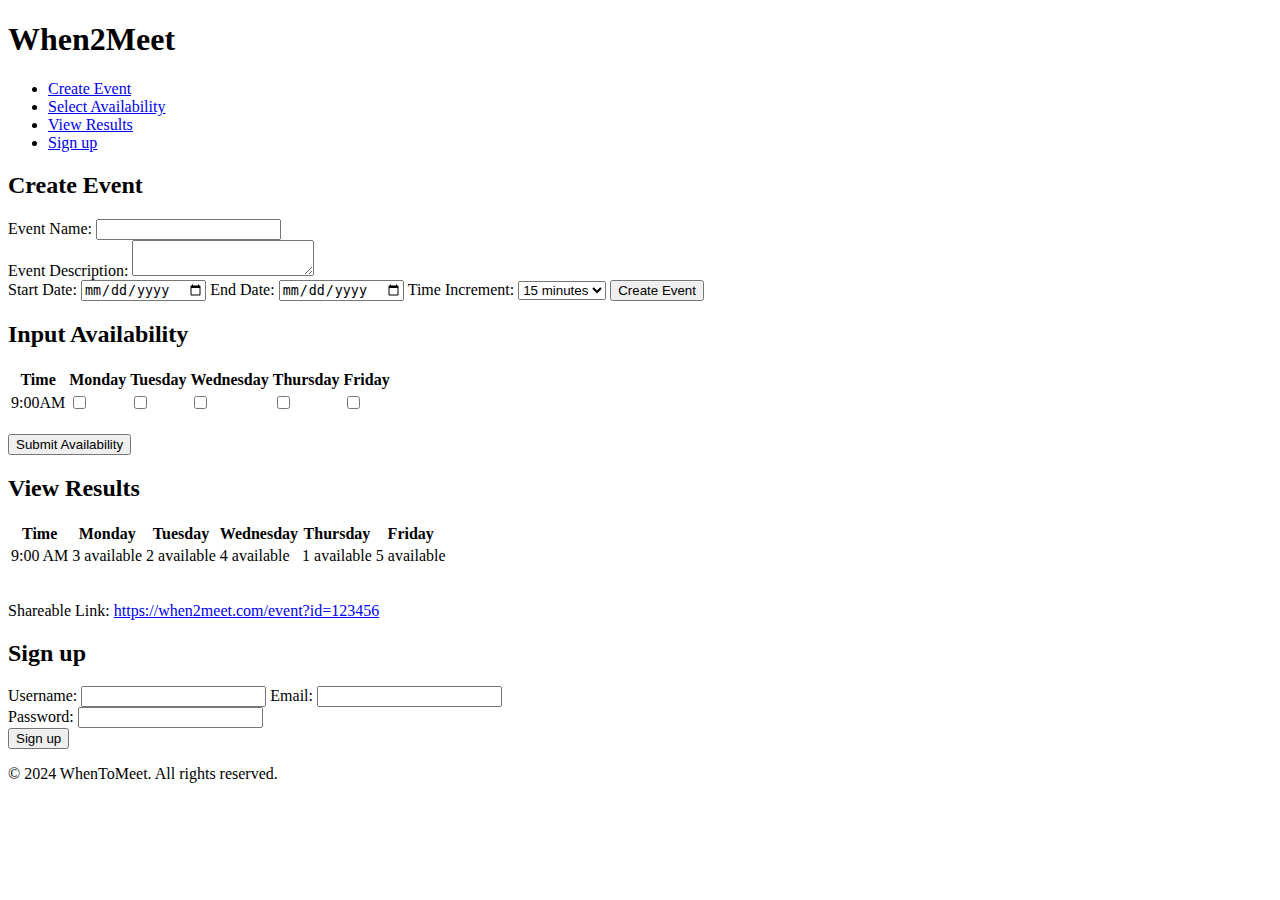
==== index.html @ 1fbf8548 "changed the name from index2 to index" ====
<!DOCTYPE html>
<html lang="en">
<head>
    <meta charset="UTF-8">
    <meta name="viewport" content="width=device-width, initial-scale=1.0">
    <title>Turki Naif Alghamdi / 2136442</title>
</head>
<body>
    <div class="container">
    <h1>When2Meet</h1>
    <ul>
        <li><a href="#">Create Event</a></li>
        <li><a href="#">Select Availability</a></li>
        <li><a href="#">View Results</a></li>
        <li><a href="#">Sign up</a></li>
    </ul>

    <h2>Create Event</h2>
    <form>
        <label for="eventName">Event Name:</label>
        <input id="eventName" name="eventName" type="text">
        <br>
        <label for="eventDescription">Event Description:</label>
        
        <textarea id="eventDescription" name="eventDescription"></textarea>
        <br>
        <label for="startDate">Start Date:</label>
        <input type="date" id="startDate" name="startDate">
        <label for="endDate">End Date:</label>
        <input type="date" id="endDate" name="endDate">
        <label for="timeIncrement">Time Increment:</label>
        <select id="timeIncrement" name="timeIncrement">
            <option value="15">15 minutes</option>
            <option value="30">30 minutes</option>
            <option value="60">1 hour</option>
        </select>
        <button type="submit">Create Event</button>
    </form>

    <h2>Input Availability</h2>
    <form>
        <table>
            <tr>
                <th>Time</th>
                <th>Monday</th>
                <th>Tuesday</th>
                <th>Wednesday</th>
                <th>Thursday</th>
                <th>Friday</th>
            </tr>
            <tr>
                <td>9:00AM</td>
                <td><input type="checkbox" name="days" value="Monday"></td>
                <td><input type="checkbox" name="days" value="Tuesday"></td>
                <td><input type="checkbox" name="days" value="Wednesday"></td>
                <td><input type="checkbox" name="days" value="Thursday"></td>
                <td><input type="checkbox" name="days" value="Friday"></td>
            </tr>
        </table>
        <br>
        <button type="submit">Submit Availability</button>
    </form>

    <h2>View Results</h2>
    <form>
        <table>
            <tr>
                <th>Time</th>
                <th>Monday</th>
                <th>Tuesday</th>
                <th>Wednesday</th>
                <th>Thursday</th>
                <th>Friday</th>
            </tr>
            <tr>
                <td>9:00 AM</td>
                <td>3 available</td>
                <td>2 available</td>
                <td>4 available</td>
                <td>1 available</td>
                <td>5 available</td>
            </tr>
        </table>
        <br>
        <p>Shareable Link: <a href="#">https://when2meet.com/event?id=123456</a></p>
    </form>

    <h2>Sign up</h2>
    <form>
        <label for="username">Username:</label>
        <input id="username" name="username" type="text">
        <label for="email">Email:</label>
        <input id="email" name="email" type="email">
        <br>
        <label for="password">Password:</label>
        <input id="password" name="password" type="password">
        <br>
        <button type="submit">Sign up</button>
    </form>

    <footer>
        <p>&copy; 2024 WhenToMeet. All rights reserved.</p>
    </footer>
</div>
</body>
</html>
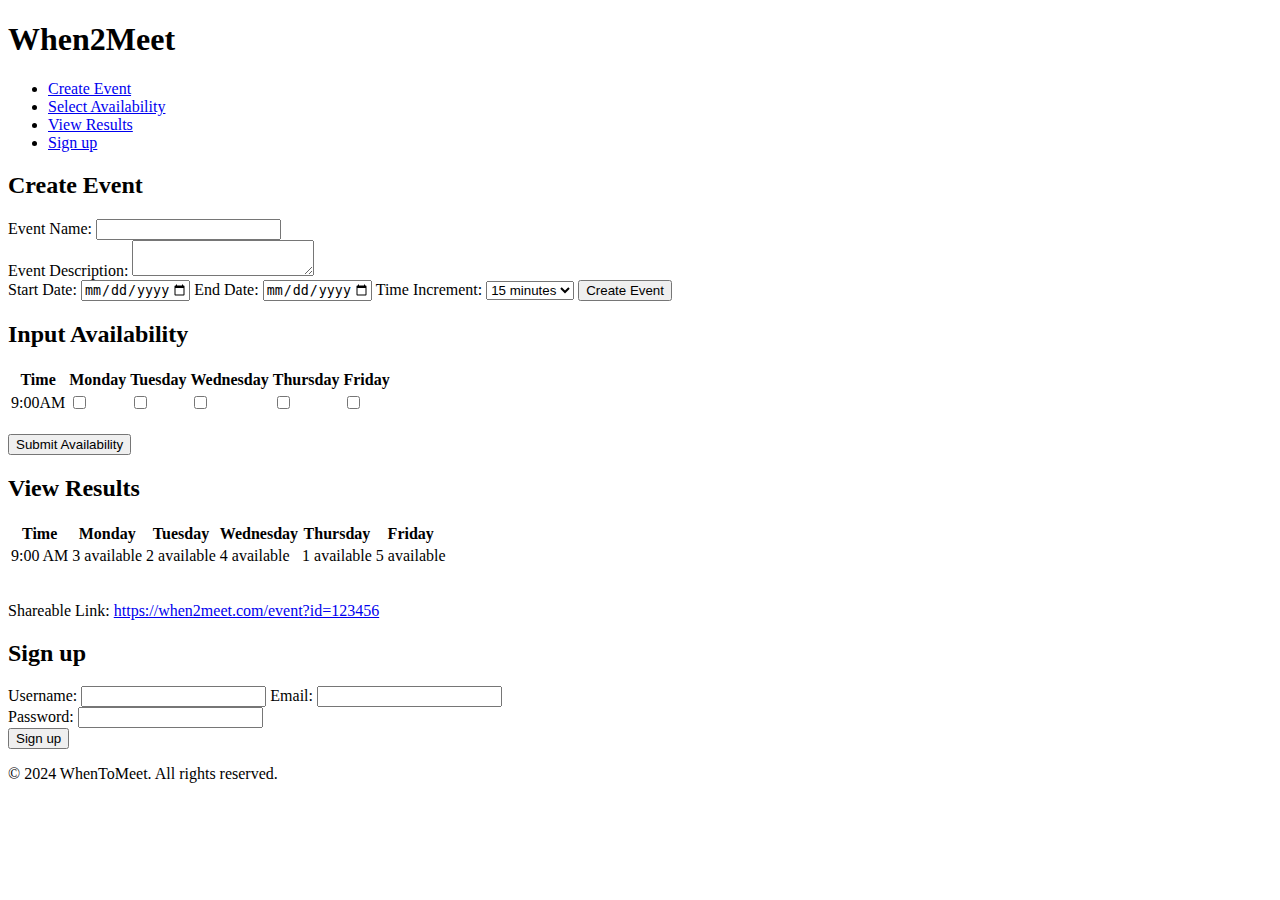
==== commit 985ebafc: "s" ====
--- a/index.html
+++ b/index.html
@@ -6,7 +6,6 @@
     <title>Turki Naif Alghamdi / 2136442</title>
 </head>
 <body>
-    <div class="container">
     <h1>When2Meet</h1>
     <ul>
         <li><a href="#">Create Event</a></li>
@@ -25,9 +24,9 @@
         <textarea id="eventDescription" name="eventDescription"></textarea>
         <br>
         <label for="startDate">Start Date:</label>
-        <input type="date" id="startDate" name="startDate">
+        <input type="date" id="startDate" name="startDate" min="2024-09-02" max="2025-09-02">
         <label for="endDate">End Date:</label>
-        <input type="date" id="endDate" name="endDate">
+        <input type="date" id="endDate" name="endDate" min="2024-09-02" max="2025-09-02">
         <label for="timeIncrement">Time Increment:</label>
         <select id="timeIncrement" name="timeIncrement">
             <option value="15">15 minutes</option>
@@ -101,6 +100,6 @@
     <footer>
         <p>&copy; 2024 WhenToMeet. All rights reserved.</p>
     </footer>
-</div>
+
 </body>
 </html>
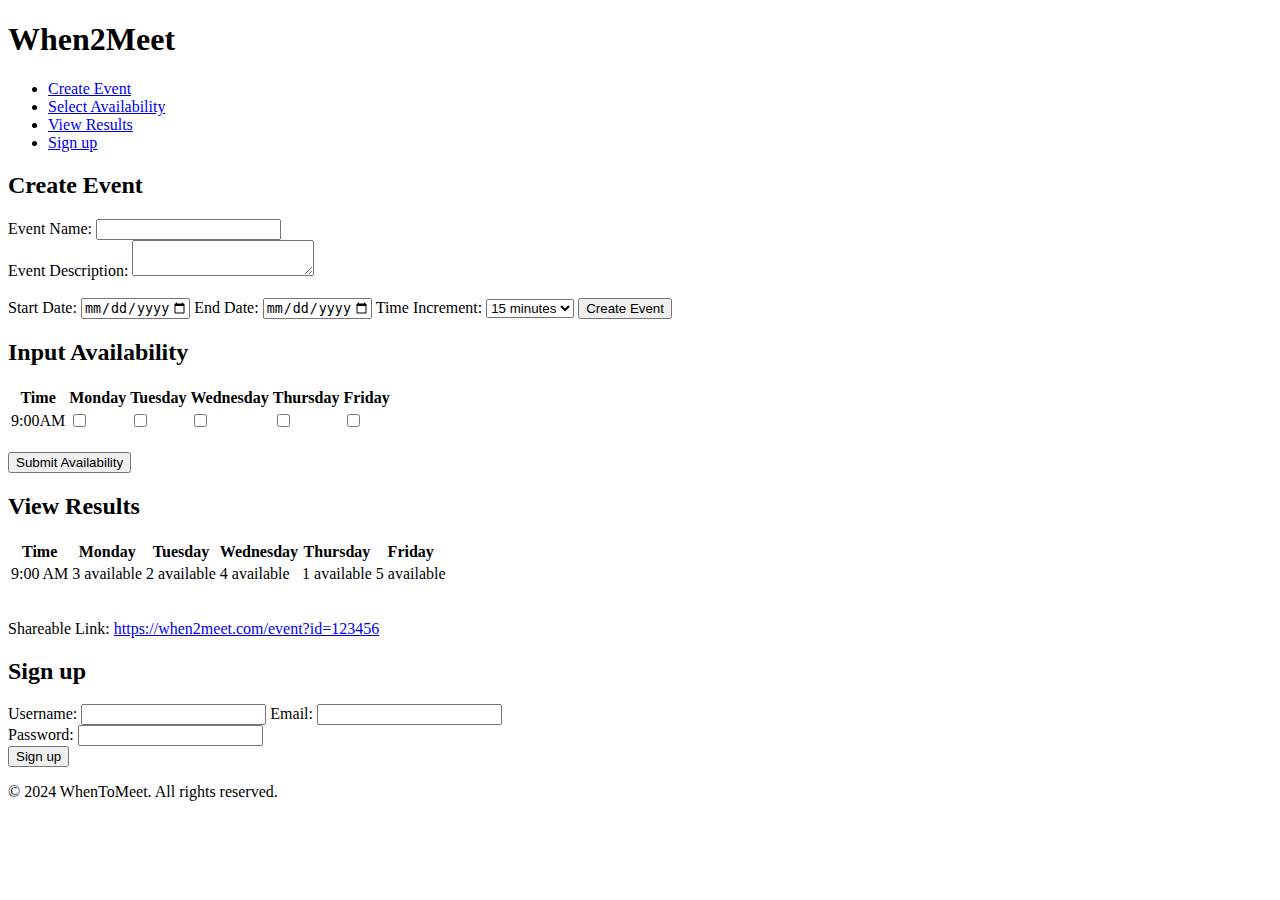
==== commit a6ecdf56: "incase" ====
--- a/index.html
+++ b/index.html
@@ -22,6 +22,7 @@
         <label for="eventDescription">Event Description:</label>
         
         <textarea id="eventDescription" name="eventDescription"></textarea>
+        <br>
         <br>
         <label for="startDate">Start Date:</label>
         <input type="date" id="startDate" name="startDate" min="2024-09-02" max="2025-09-02">
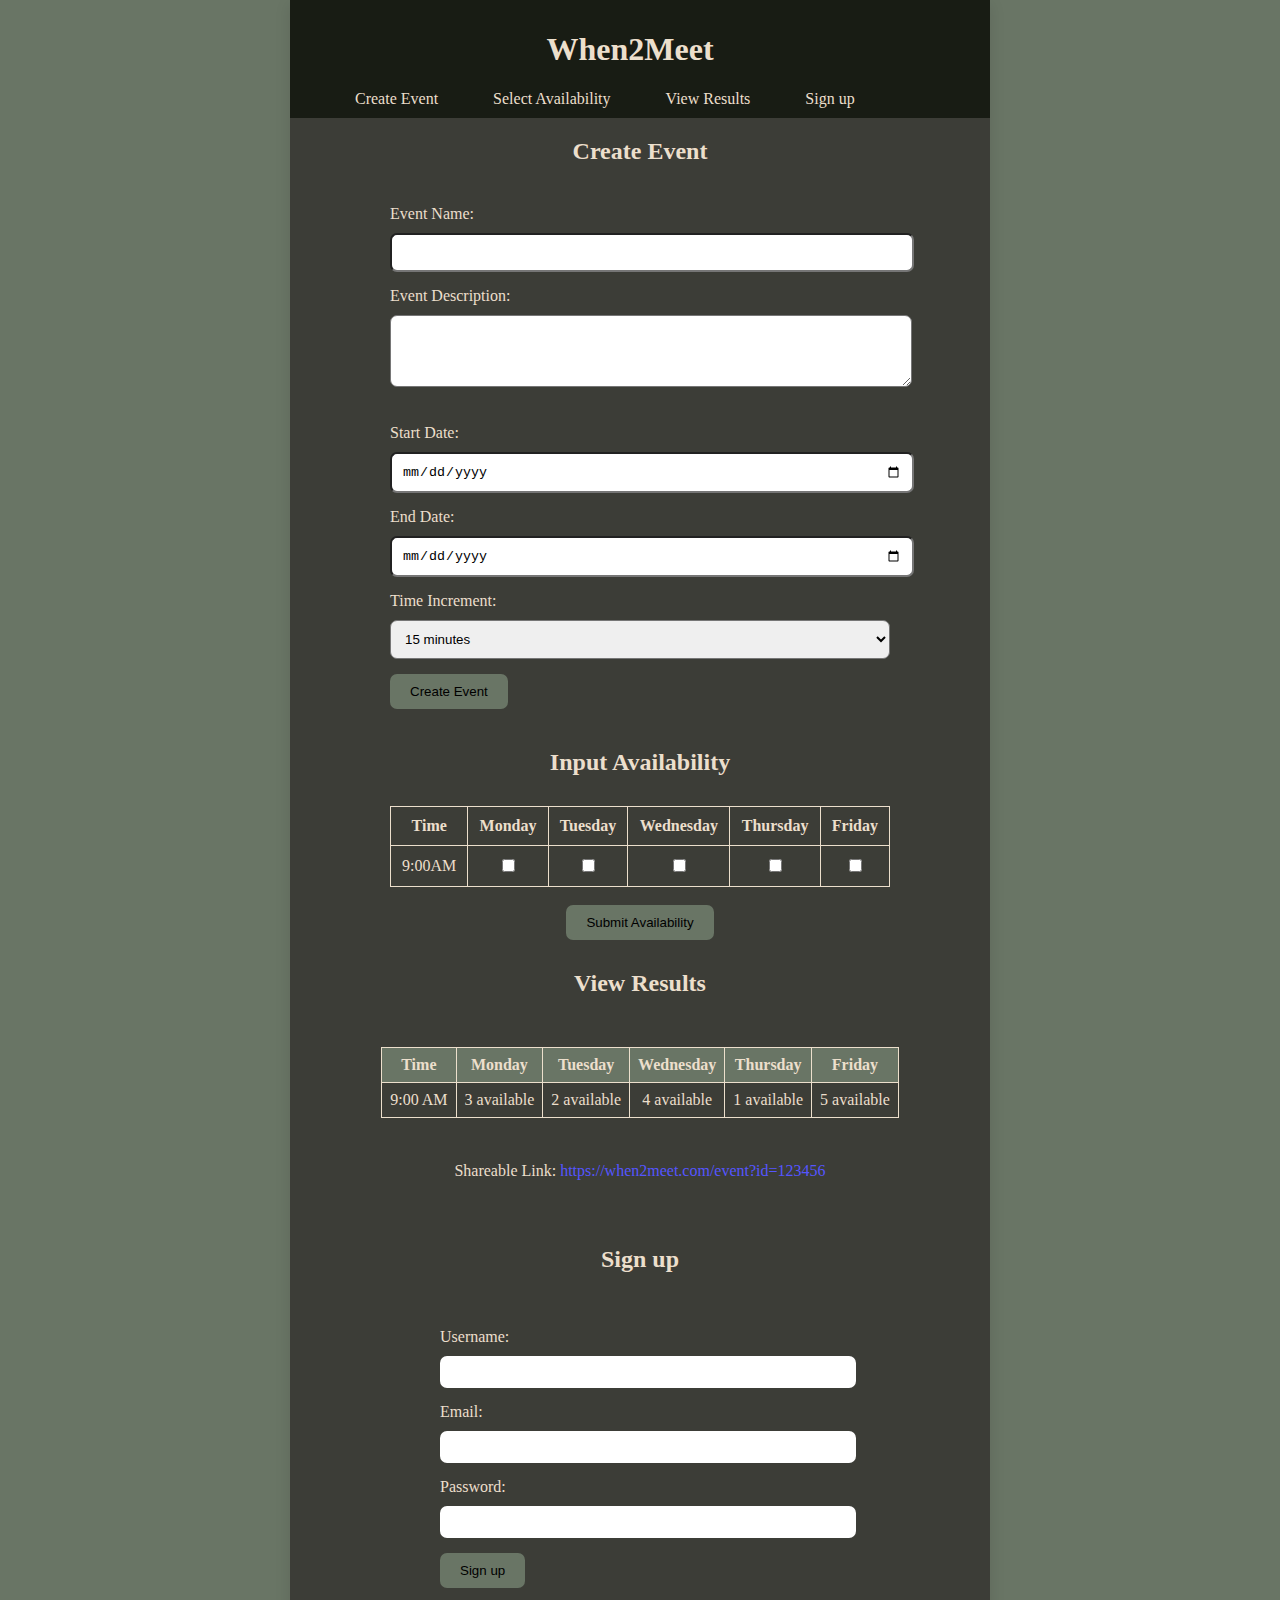
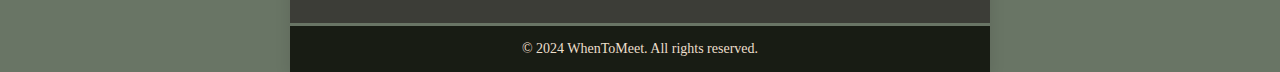
==== commit ec504a6b: "styled index.html" ====
--- a/index.html
+++ b/index.html
@@ -3,19 +3,22 @@
 <head>
     <meta charset="UTF-8">
     <meta name="viewport" content="width=device-width, initial-scale=1.0">
+    <link rel="stylesheet" href="styles.css">
     <title>Turki Naif Alghamdi / 2136442</title>
 </head>
 <body>
-    <h1>When2Meet</h1>
-    <ul>
-        <li><a href="#">Create Event</a></li>
-        <li><a href="#">Select Availability</a></li>
-        <li><a href="#">View Results</a></li>
-        <li><a href="#">Sign up</a></li>
-    </ul>
+    <nav id="navBar">
+        <h1>When2Meet</h1>
+        <ul>
+            <li><a href="#">Create Event</a></li>
+            <li><a href="#">Select Availability</a></li>
+            <li><a href="#">View Results</a></li>
+            <li><a href="#">Sign up</a></li>
+        </ul>
+    </nav>
 
     <h2>Create Event</h2>
-    <form>
+    <form id="theForm">
         <label for="eventName">Event Name:</label>
         <input id="eventName" name="eventName" type="text">
         <br>
@@ -38,7 +41,7 @@
     </form>
 
     <h2>Input Availability</h2>
-    <form>
+    <form id="theForm2">
         <table>
             <tr>
                 <th>Time</th>
@@ -62,7 +65,7 @@
     </form>
 
     <h2>View Results</h2>
-    <form>
+    <form id="result-form">
         <table>
             <tr>
                 <th>Time</th>
@@ -86,7 +89,7 @@
     </form>
 
     <h2>Sign up</h2>
-    <form>
+    <form id="sign-up-form">
         <label for="username">Username:</label>
         <input id="username" name="username" type="text">
         <label for="email">Email:</label>
--- a/styles.css
+++ b/styles.css
@@ -0,0 +1,207 @@
+html{
+    background-color: #697565;
+    padding: 0;
+    margin: 0;
+}
+
+body{
+    color: #ECDFCC;
+    background-color: #3C3D37;
+    width: 700px;
+    height: 100%;
+    margin: auto;
+    padding: 0;
+    display: flex;
+    flex-direction: column;
+    box-shadow: 0px 4px 15px rgba(0, 0, 0, 0.1);
+}
+
+h1, h2{
+    text-align: center;
+}
+
+/* Style the navbar */
+#navBar {
+    background-color: #181C14; 
+    padding: 10px;
+}
+
+#navBar h1 {
+    color: #ECDFCC;
+    margin-right: 20px;
+    vertical-align: middle;
+}
+
+
+#navBar ul {
+    list-style-type: none;
+    margin: auto;
+    padding: auto;
+    overflow: hidden;
+}
+
+
+#navBar ul li {
+    float: left;
+    margin-right: 25px;
+}
+
+
+#navBar ul li a {
+    text-decoration: none;
+    padding: 10px 15px;
+    color: #ECDFCC;
+    border-radius: 100px;
+}
+
+
+#navBar ul li a:hover {
+    background-color: #3C3D37;
+}
+
+
+
+/* Style the Create event form */
+#theForm {
+    min-width: 500px;
+    margin: auto;
+    padding: 20px;
+}
+
+
+#theForm label {
+    display: block;
+    margin-bottom: 10px;
+    color: #ECDFCC;
+}
+
+#theForm input[type="text"], /* Selecting elements of the type, in this case selecting input of type text then date then select */
+#theForm input[type="date"],
+#theForm select,
+#theForm textarea {
+    width: 100%;
+    padding: 10px;
+    margin-bottom: 15px;
+    border-radius: 7px;
+}
+
+#theForm textarea {
+    height: 50px;
+}
+
+button { /* styling all buttons in the index.html*/
+    padding: 10px 20px;
+    background-color: #697565;
+    color: black;
+    border: none;
+    border-radius: 7px;
+}
+
+button:hover {
+    background-color: #ECDFCC;
+}
+
+
+
+/* Style the Availability form */
+#theForm2 {
+    min-width: 500px; 
+    margin: auto; 
+    padding: 10px;
+    text-align: center;
+}
+
+
+#theForm2 table {
+    width: 100%;
+    border-collapse: collapse;
+}
+
+
+#theForm2 th, #theForm2 td {
+    padding: 10px;
+    border: 1px solid #ECDFCC;
+    text-align: center; 
+}
+
+
+
+/* Style the results form */
+#result-form {
+    min-width: 500px;
+    margin: 20px auto;
+    padding: 10px;
+    text-align: center;
+}
+
+
+#result-form table {
+    width: 100%;
+    border-collapse: collapse;
+    margin-bottom: 10px;
+}
+
+
+#result-form th, #result-form td {
+    padding: 8px;
+    border: 1px solid #ECDFCC;
+    text-align: center;
+}
+
+
+#result-form th {
+    background-color: #697565;
+    color: #ECDFCC;
+}
+
+
+#result-form p a {
+    color: rgb(85, 85, 255);
+    text-decoration: none;
+}
+#result-form p a:hover {
+    text-decoration: underline;
+}
+
+
+
+/* Styling the Sign up form */
+#sign-up-form {
+    min-width: 400px;
+    margin: 20px auto;
+    padding: 15px;
+}
+
+
+#sign-up-form label {
+    display: block;
+    margin-bottom: 10px;
+    color:  #ECDFCC;
+}
+
+
+#sign-up-form input {
+    width: 100%;
+    padding: 8px;
+    margin-bottom: 15px;
+    border:none;
+    border-radius: 7px;
+    font-size: 14px;
+}
+
+
+footer {
+    background-color: #181C14;
+    padding: 10px 0; 
+    text-align: center; 
+    font-size: 14px;
+    color: #ECDFCC; 
+    border-top: 3px solid #697565;
+}
+
+
+footer p {
+    margin: auto;
+    padding: 5px 0px;
+}
+
